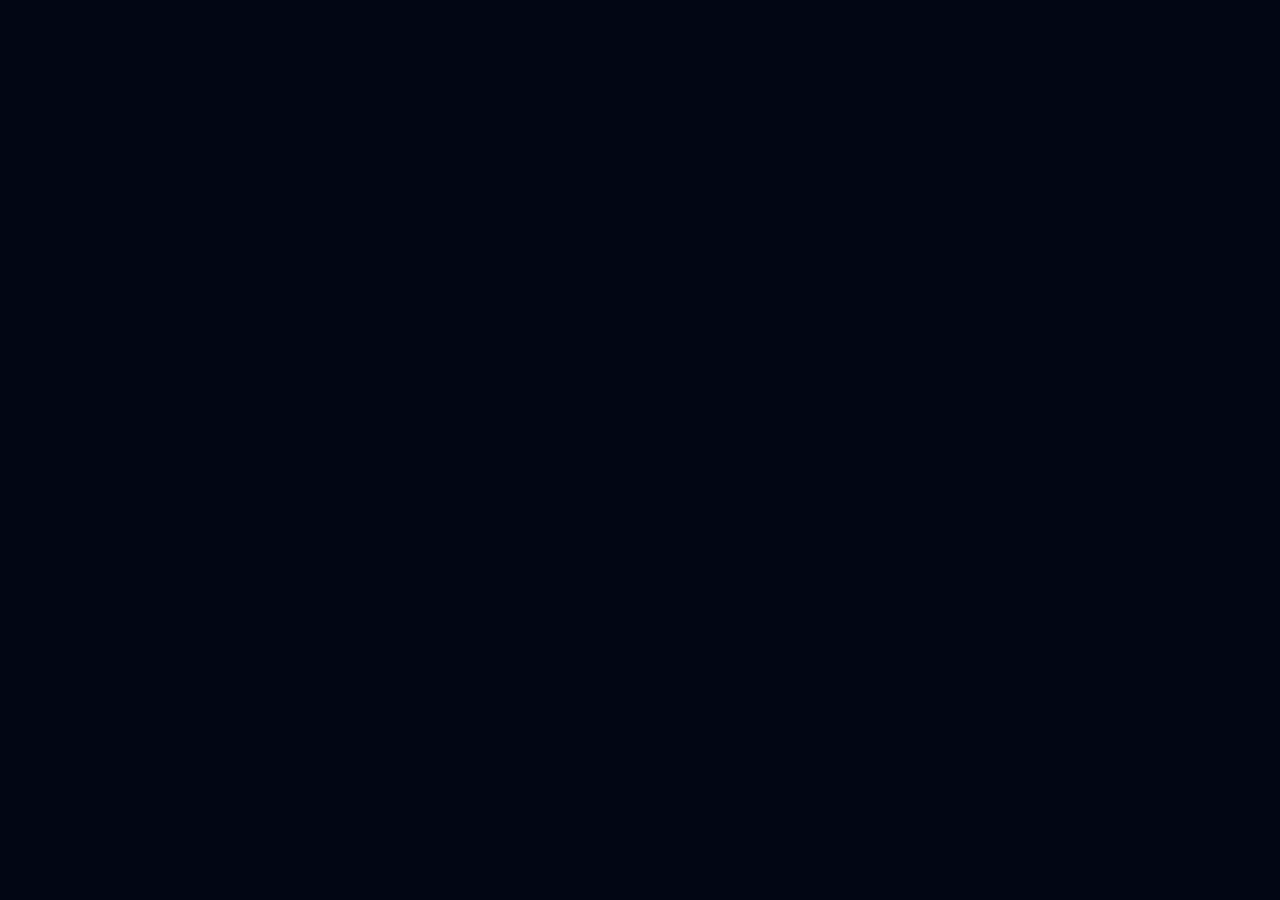
==== kiosk.html @ 060f2725 "Remove old" ====
<!doctype html>
<html lang="en">
  <head>
    <meta charset="UTF-8" />
    <meta name="viewport" content="width=device-width, initial-scale=1.0" />
    <title>MasjidAlert Kiosk</title>
    <link rel="preconnect" href="https://fonts.googleapis.com">
    <link rel="preconnect" href="https://fonts.gstatic.com" crossorigin>
    <link href="https://fonts.googleapis.com/css2?family=Amiri:ital,wght@0,400;0,700;1,400;1,700&family=Aref+Ruqaa:wght@400;700&family=Cinzel:wght@400;500;600;700;800;900&family=Cinzel+Decorative:wght@700&family=Noto+Naskh+Arabic:wght@400;600;700&family=Plus+Jakarta+Sans:wght@300;400;500;600;700;800&family=Reem+Kufi:wght@400;600;700&family=Scheherazade+New:wght@400;600;700&display=swap" rel="stylesheet">
    <style>
      * { margin:0; padding:0; box-sizing:border-box; }
      html, body {
        width:100vw; height:100vh; overflow:hidden; background:#020614;
        display:flex; align-items:center; justify-content:center;
      }
      #root {
        width:1280px; height:720px; overflow:hidden;
        flex-shrink:0; transform-origin:center center; position:relative;
      }
    </style>
    <script>
      function scale() {
        var r = document.getElementById('root');
        if (!r) return;
        var sw = window.innerWidth  || 960;
        var sh = window.innerHeight || 540;
        var s = Math.min(sw / 1280, sh / 720);
        r.style.transform = 'scale(' + s + ')';
      }
      window.addEventListener('load', scale);
      window.addEventListener('resize', scale);
      document.addEventListener('DOMContentLoaded', scale);
      [100, 500, 1500].forEach(function(t){ setTimeout(scale, t); });
    </script>
    <script type="module" crossorigin src="/masjidalert-kiosk/assets/index-BrzEL0LI.js"></script>
    <link rel="stylesheet" crossorigin href="/masjidalert-kiosk/assets/index-DgLuQFTC.css">
  </head>
  <body><div id="root"></div></body>
</html>
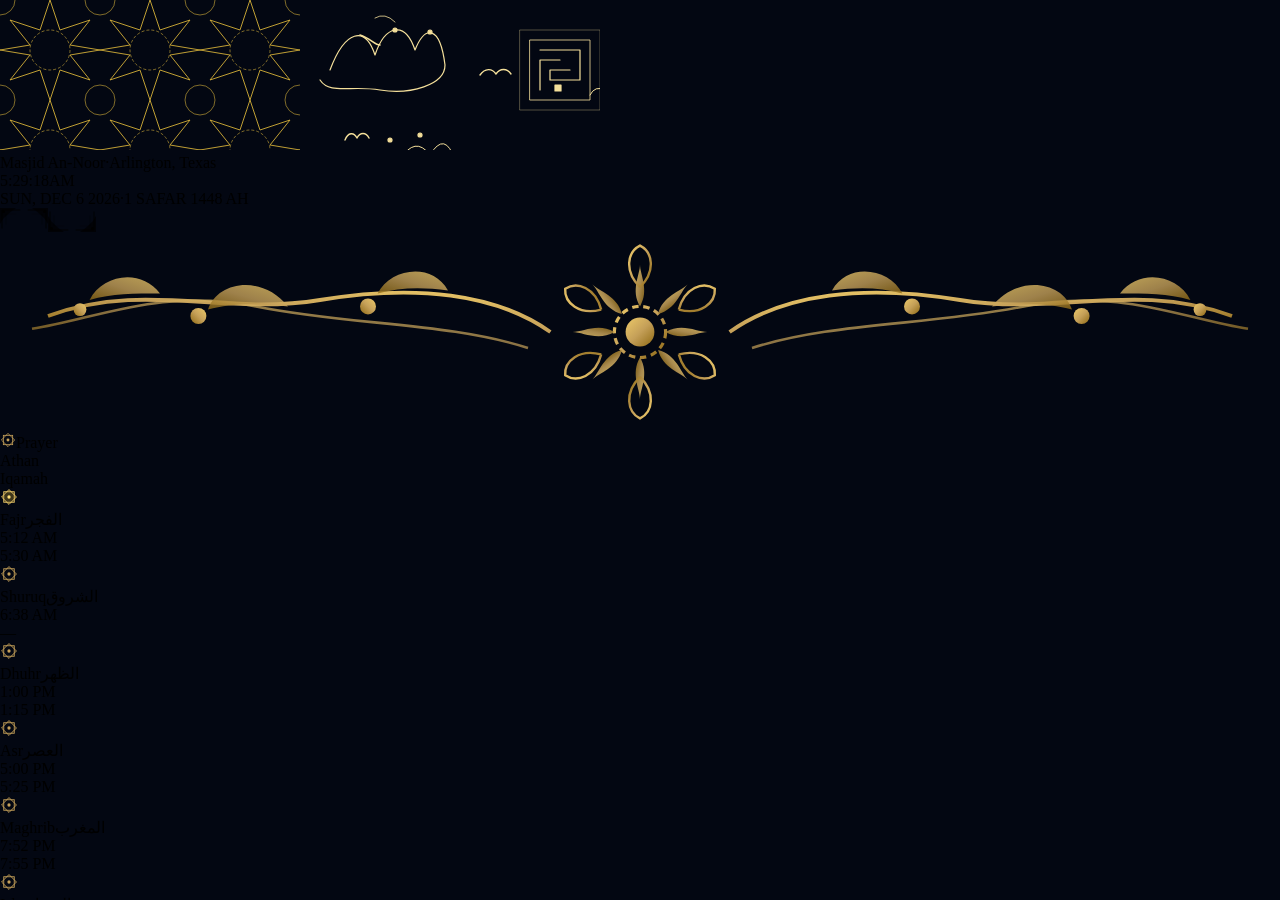
==== commit 3399b8e7: "Remove old" ====
--- a/kiosk.html
+++ b/kiosk.html
@@ -8,32 +8,15 @@
     <link rel="preconnect" href="https://fonts.gstatic.com" crossorigin>
     <link href="https://fonts.googleapis.com/css2?family=Amiri:ital,wght@0,400;0,700;1,400;1,700&family=Aref+Ruqaa:wght@400;700&family=Cinzel:wght@400;500;600;700;800;900&family=Cinzel+Decorative:wght@700&family=Noto+Naskh+Arabic:wght@400;600;700&family=Plus+Jakarta+Sans:wght@300;400;500;600;700;800&family=Reem+Kufi:wght@400;600;700&family=Scheherazade+New:wght@400;600;700&display=swap" rel="stylesheet">
     <style>
-      * { margin:0; padding:0; box-sizing:border-box; }
-      html, body {
-        width:100vw; height:100vh; overflow:hidden; background:#020614;
-        display:flex; align-items:center; justify-content:center;
-      }
-      #root {
-        width:1280px; height:720px; overflow:hidden;
-        flex-shrink:0; transform-origin:center center; position:relative;
-      }
+      *, *::before, *::after { box-sizing: border-box; margin: 0; padding: 0; }
+      html, body { width: 100%; height: 100%; overflow: hidden; background-color: #030712; }
+      #root { width: 100dvw; height: 100dvh; overflow: hidden; }
     </style>
-    <script>
-      function scale() {
-        var r = document.getElementById('root');
-        if (!r) return;
-        var sw = window.innerWidth  || 960;
-        var sh = window.innerHeight || 540;
-        var s = Math.min(sw / 1280, sh / 720);
-        r.style.transform = 'scale(' + s + ')';
-      }
-      window.addEventListener('load', scale);
-      window.addEventListener('resize', scale);
-      document.addEventListener('DOMContentLoaded', scale);
-      [100, 500, 1500].forEach(function(t){ setTimeout(scale, t); });
-    </script>
-    <script type="module" crossorigin src="/masjidalert-kiosk/assets/index-BrzEL0LI.js"></script>
-    <link rel="stylesheet" crossorigin href="/masjidalert-kiosk/assets/index-DgLuQFTC.css">
+    <!-- Relative paths as Gemini recommended -->
+    <script type="module" crossorigin src="./assets/index-DXGwTOC6.js"></script>
+    <link rel="stylesheet" crossorigin href="./assets/index-CZHK5znr.css">
   </head>
-  <body><div id="root"></div></body>
+  <body class="bg-[#030712] text-slate-100 select-none">
+    <div id="root"></div>
+  </body>
 </html>
